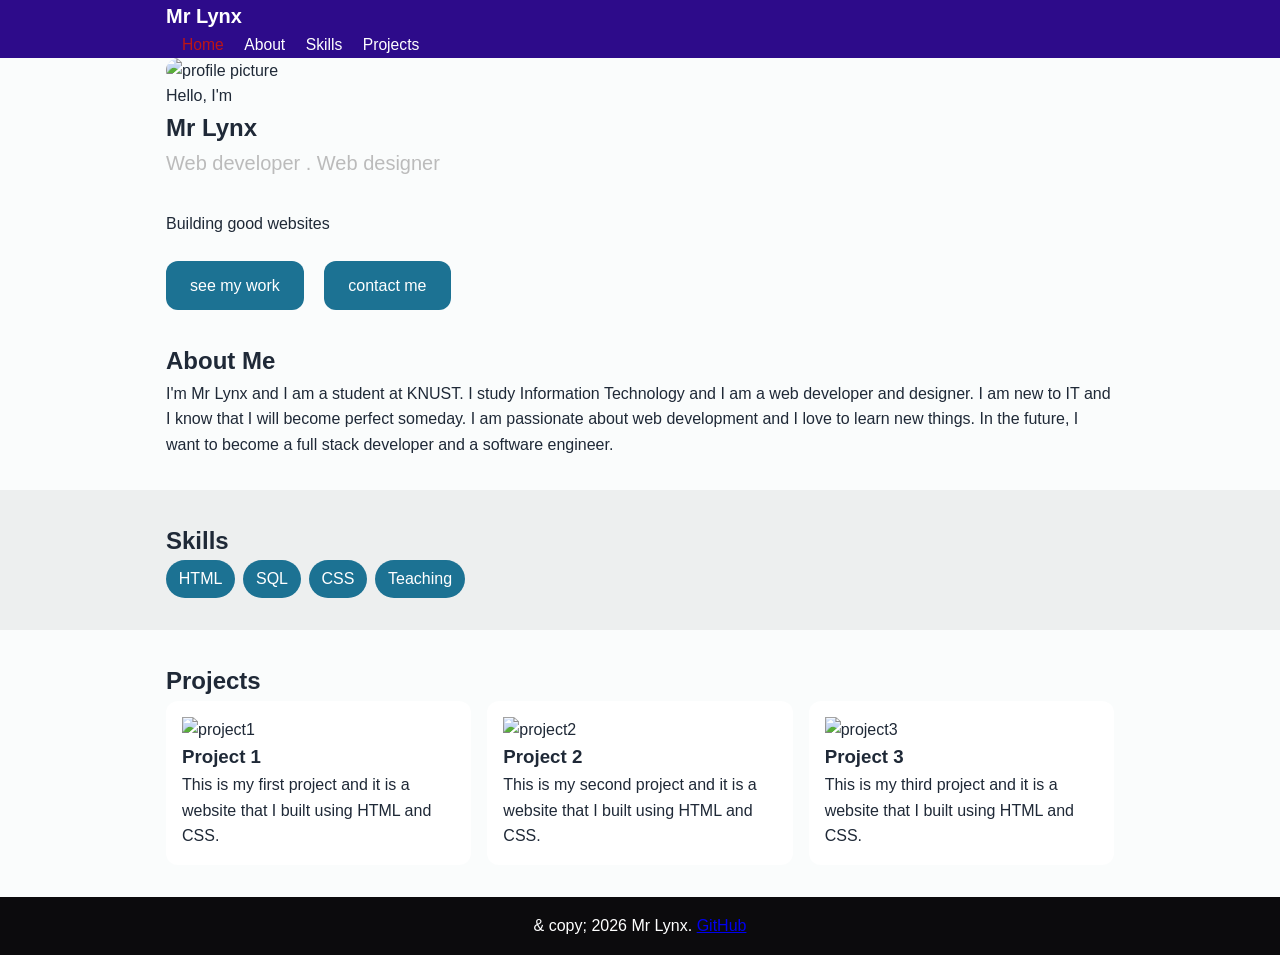
==== index.html @ 4ea1f578 "Add files via upload" ====
<!DOCTYPE html>
<html lang="en">
<head>
    <meta charset="UTF-8">
    <meta name="viewport" content="width=device-width, initial-scale=1.0">
    <title>Mr Lynx | Student</title>
    <link rel="stylesheet" href="style.css"/>
</head>
<body>

    <header class="site-header">
        <div class="container">
            <h1 class="site-title">Mr Lynx</h1>
            <nav> 
                <a href="index.html" class="active">Home</a> 
                <a href="#about">About</a>
                <a href="#skills">Skills</a>
                <a href="#projects">Projects</a>
            </nav>  
        </div>    
    </header>

    <!--Hero Section-->
    <section class="Hero">
        <div class="container hero-row">
            <img src="pictures/my p pic.jpeg" alt="profile picture" class="profile-pic" width="400" height="300">
            <div>
                <p> Hello, I'm</p>
                <h1>Mr Lynx</h1>
                <p class="tagline">Web developer . Web designer</p>
                <p class="hero-text">Building good websites</p>
                <a href="#projects" class="btn">see my work</a>
                <a href="#contact" class="btn btn-secondary">contact me</a>
            </div>
        </div>
    </section>

    <section id="about" class="section">
        <div class="container">
            <h2>About Me</h2>
            <p>I'm Mr Lynx and I am a student at KNUST.
                I study Information Technology and I am a web developer and designer. 
                I am new to IT and I know that I will become perfect someday. 
                I am passionate about web development and I love to learn new things.
                In the future, I want to become a full stack developer and a software engineer.
            </p>
        </div>
    </section>

    <section id="skills" class="section section-alt">
        <div class="container">
            <h2>Skills</h2>
            <ul class="chip-list">
                <li>HTML</li>
                <li>SQL</li>
                <li>CSS</li>
                <li>Teaching</li>
            </ul>
        </div>
     </section>

    <section id="projects" class="section">
        <div class="container">
            <h2><b>Projects</b></h2> 
            <div class="card-grid">
                <article class="card">
                    <img src="pictures/e1.jpeg" alt="project1" width="400" height="300">
                    <h3>Project 1</h3>
                    <p>This is my first project and it is a website that I built using HTML and CSS.</p>
                </article>
                <article class="card">
                    <img src="pictures/e2.jpeg" alt="project2" width="400" height="300">
                    <h3>Project 2</h3>
                    <p>This is my second project and it is a website that I built using HTML and CSS.</p>
                </article>
                <article class="card">
                    <img src="pictures/e3.jpeg" alt="project3" width="400" height="300">
                    <h3>Project 3</h3>
                    <p>This is my third project and it is a website that I built using HTML and CSS.</p>
                </article>
            </div>
        </div>
    </section>

    <footer class="site-footer">
        <div class="container">
            <p style="text-align:center"> 
                & copy; 2026 Mr Lynx. <a href="https://github.com/Mr-Lynx">GitHub</a></p>
        </div>
    </footer>
</body>
</html>
---- style.css ----
:root{
    --primary:#065a89;
    --primary-dark:#021259;
    --accent: #1c7293;
    --bg:rgba(246, 249, 249, 0.467);
    --bg-alt:#bbb;
    --text:#1f2937;
    --muted:#6b7280;
    --radius:12px;
}

*{
    margin: 0;
    padding: 0;
    box-sizing: border-box;
}

body{
    font-family:'Aptos', sans-serif; 
    color: var(--text);
    background: var(--bg);
    line-height: 1.6;
    background-image: url("pictures/1.jpg");
    background-size: cover;
    background-position: center;
    background-attachment: fixed;
}

.container{
    max-width: 980px; 
    margin: 0 auto;
    padding: 0 1rem;
}

.site-header{
    background:#2d0b8a;
}

.nav-row{
    display:flex;
    justify-content: space-between;
    align-items: center;
    padding: 0.75rem 1rem;
}
   
.site-title{
    color: #ffffff;
    font-weight: 700;
    font-size: 1.25rem;
}

.profile-pic{
    border-radius: 80px;
    width:150px;
    height: 150px;
    object-fit: cover;
}

nav a{
    color:#ffffff;
    text-decoration: none;
    margin-left:1rem;
    font-size: 0.98rem;
}

nav a:hover, nav a.active{
    color: #bd1515;
}

.hero{
    background: var(--primary);
    color: #ffffff;
    padding: 3rem 0;
}

.hero h1{
    font-size: 2.5rem;
    margin-bottom: 1rem;
}

.tagline{
    font-size: 1.25rem;
    color: var(--bg-alt);
    margin-bottom: 2rem;
}

.hero-text{
    max-width: 600px;
    margin-bottom: 1.5rem;
}

.btn{
    display: inline-block;
    background: var(--accent);
    color: #ffffff;
    padding: 0.75rem 1.5rem;
    border-radius: var(--radius);
    text-decoration: none;
    margin-right: 1rem;
}

.btn-outline{
    background: transparent;
    border: 2px solid #ffffff; 
    color:#ffffff;
}

.btn:hover, .btn-outline:hover{
    opacity: 0.9;
}

.section { padding: 2rem 0; }
.section-alt { background: rgba(0,0,0,0.05); }
.chip-list { list-style: none; display: flex; gap: .5rem; flex-wrap: wrap; }
.chip-list li { background: var(--accent); color: #fff; padding: .4rem .8rem; border-radius: 20px; }
.card-grid { display: grid; grid-template-columns: repeat(auto-fit, minmax(250px, 1fr)); gap: 1rem; }
.card { background: #fff; padding: 1rem; border-radius: var(--radius); }
.site-footer { text-align: center; padding: 1rem; background: #0c0b0d; color: #fff; }
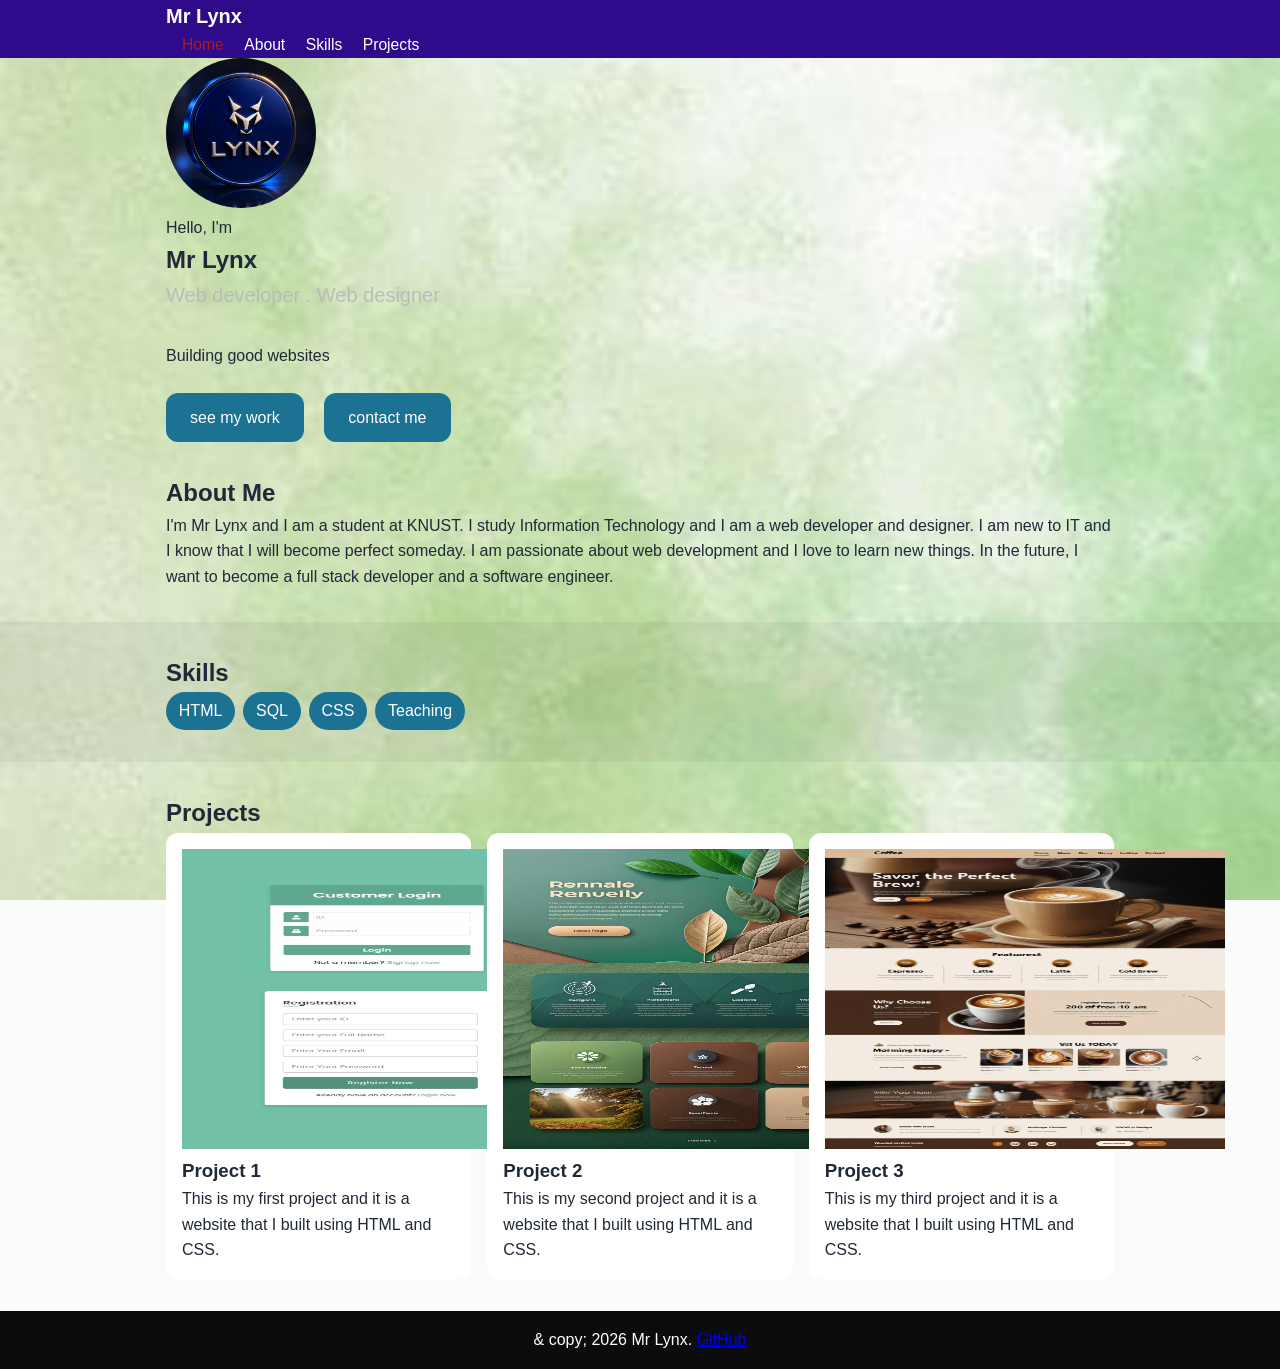
==== commit 09bda316: "Add files via upload" ====
--- a/index.html
+++ b/index.html
@@ -23,7 +23,7 @@
     <!--Hero Section-->
     <section class="Hero">
         <div class="container hero-row">
-            <img src="pictures/my p pic.jpeg" alt="profile picture" class="profile-pic" width="400" height="300">
+            <img src="pictures/my.jpeg" alt="profile picture" class="profile-pic" width="400" height="300">
             <div>
                 <p> Hello, I'm</p>
                 <h1>Mr Lynx</h1>
